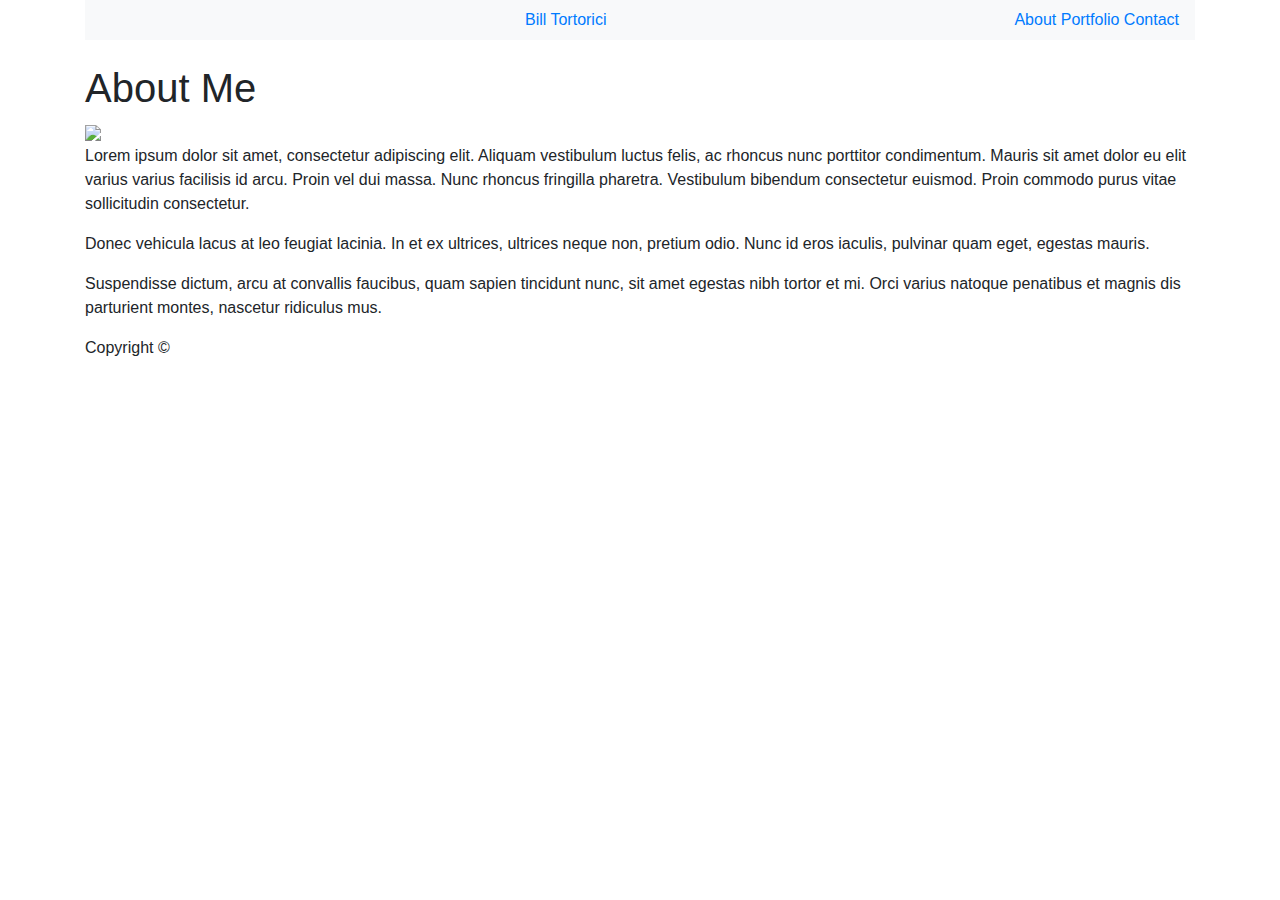
==== index.html @ 02777811 "Please work this time" ====
<!doctype html>
<html lang="en-us">

<head>
  <meta charset="UTF-8">
  <title>About | Your Name</title>
  
  <link rel="stylesheet" href="https://stackpath.bootstrapcdn.com/bootstrap/4.3.1/css/bootstrap.min.css"
    integrity="sha384-ggOyR0iXCbMQv3Xipma34MD+dH/1fQ784/j6cY/iJTQUOhcWr7x9JvoRxT2MZw1T" crossorigin="anonymous">
  <meta name="viewport" content="width=device-width, initial-scale=1, shrink-to-fit=no">
<link rel="stylesheet" type="text/css" href="assets/css/style.css">
</head>

<body>

  <header id="masthead">
    <div class="container">

      <nav class="navbar navbar-light bg-light">
        <span class="navbar-brand mb-0 h1"></span>
        <a href="index.html" id="logo">Bill Tortorici</a>
        <nav>
          <a href="index.html">About</a>
          <a href="portfolio.html">Portfolio</a>
          <a href="contact.html">Contact</a>
        </nav>
      </nav>
    </div>
  </header>
  <br>
  <div id="main-container" class="container">
    <section class="main-section">

      <h1>About Me</h1>
 
      <div class="row">
        <div class="col-sm col-md col-lg">
          <img
            src="https://media.licdn.com/dms/image/C5603AQFShJ-iq5zgXw/profile-displayphoto-shrink_200_200/0?e=1557360000&v=beta&t=IllukWgHYAo-nEAEjqy_njdX998Avf3Exg90cC8nxRs"
            class="image-fluid" id="bio-image">
        </div>
      </div>
        <p>Lorem ipsum dolor sit amet, consectetur adipiscing elit. Aliquam vestibulum luctus felis, ac rhoncus nunc
          porttitor condimentum. Mauris sit amet dolor eu elit varius varius facilisis id arcu. Proin vel dui massa.
          Nunc
          rhoncus fringilla pharetra. Vestibulum bibendum consectetur euismod. Proin commodo purus vitae sollicitudin
          consectetur.</p>

        <p>Donec vehicula lacus at leo feugiat lacinia. In et ex ultrices, ultrices neque non, pretium odio. Nunc id
          eros
          iaculis, pulvinar quam eget, egestas mauris.</p>

        <p>Suspendisse dictum, arcu at convallis faucibus, quam sapien tincidunt nunc, sit amet egestas nibh tortor et
          mi.
          Orci varius natoque penatibus et magnis dis parturient montes, nascetur ridiculus mus.</p>
      </div>

    </section>

  </div>

  <footer>
    <div class="container">
      Copyright &copy;
    </div>
  </footer>
</body>

</html>
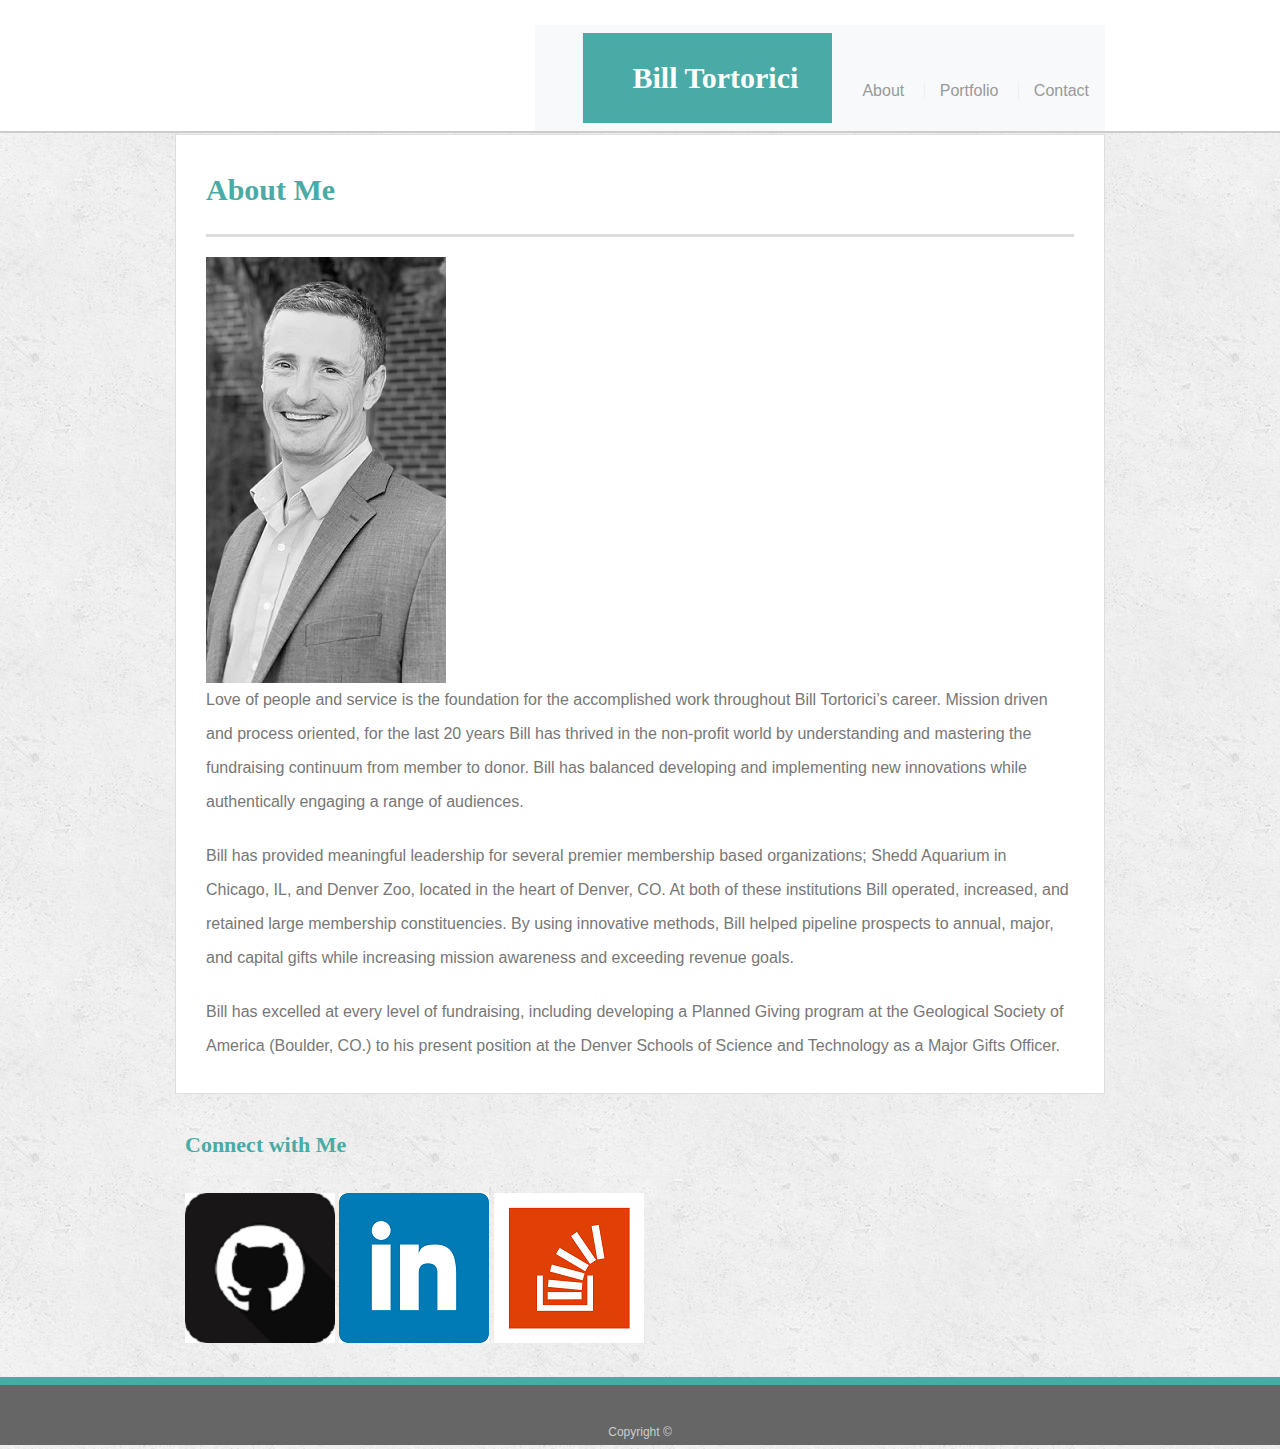
==== commit fecb5809: "Updated Portfolio" ====
--- a/index.html
+++ b/index.html
@@ -4,11 +4,11 @@
 <head>
   <meta charset="UTF-8">
   <title>About | Your Name</title>
-  
+
   <link rel="stylesheet" href="https://stackpath.bootstrapcdn.com/bootstrap/4.3.1/css/bootstrap.min.css"
     integrity="sha384-ggOyR0iXCbMQv3Xipma34MD+dH/1fQ784/j6cY/iJTQUOhcWr7x9JvoRxT2MZw1T" crossorigin="anonymous">
   <meta name="viewport" content="width=device-width, initial-scale=1, shrink-to-fit=no">
-<link rel="stylesheet" type="text/css" href="assets/css/style.css">
+  <link rel="stylesheet" type="text/css" href="assets/css/style.css">
 </head>
 
 <body>
@@ -32,32 +32,41 @@
     <section class="main-section">
 
       <h1>About Me</h1>
- 
+
       <div class="row">
         <div class="col-sm col-md col-lg">
-          <img
-            src="https://media.licdn.com/dms/image/C5603AQFShJ-iq5zgXw/profile-displayphoto-shrink_200_200/0?e=1557360000&v=beta&t=IllukWgHYAo-nEAEjqy_njdX998Avf3Exg90cC8nxRs"
-            class="image-fluid" id="bio-image">
+          <img src="assets/images/Billpic.jpg" class="image-fluid" id="bio-image">
         </div>
       </div>
-        <p>Lorem ipsum dolor sit amet, consectetur adipiscing elit. Aliquam vestibulum luctus felis, ac rhoncus nunc
-          porttitor condimentum. Mauris sit amet dolor eu elit varius varius facilisis id arcu. Proin vel dui massa.
-          Nunc
-          rhoncus fringilla pharetra. Vestibulum bibendum consectetur euismod. Proin commodo purus vitae sollicitudin
-          consectetur.</p>
+      <p>Love of people and service is the foundation for the accomplished work throughout Bill Tortorici’s career.
+        Mission driven and process oriented, for the last 20 years Bill has thrived in the non-profit world by
+        understanding and mastering the fundraising continuum from member to donor. Bill has balanced developing and
+        implementing new innovations while authentically engaging a range of audiences. </p>
 
-        <p>Donec vehicula lacus at leo feugiat lacinia. In et ex ultrices, ultrices neque non, pretium odio. Nunc id
-          eros
-          iaculis, pulvinar quam eget, egestas mauris.</p>
+      <p>Bill has provided meaningful leadership for several premier membership
+        based organizations; Shedd Aquarium in Chicago, IL, and Denver Zoo, located in the heart of Denver, CO. At both
+        of these institutions Bill operated, increased, and retained large membership constituencies. By using
+        innovative methods, Bill helped pipeline prospects to annual, major, and capital gifts while increasing mission
+        awareness and exceeding revenue goals. </p>
 
-        <p>Suspendisse dictum, arcu at convallis faucibus, quam sapien tincidunt nunc, sit amet egestas nibh tortor et
-          mi.
-          Orci varius natoque penatibus et magnis dis parturient montes, nascetur ridiculus mus.</p>
-      </div>
+      <p>Bill has excelled at every level of fundraising, including developing a Planned Giving program at the
+        Geological Society of America (Boulder, CO.) to his present position at the Denver Schools of Science and
+        Technology as a Major Gifts Officer. </p>
+  </div>
+  <br>
 
-    </section>
-
+  <section class="sidebar">
+    <div id="connect">
+      <h2>Connect with Me</h2>
+      <a href="https://github.com/btortorici"><img src="assets/images/github.jpg" class="social" alt="GitHub" /></a>
+      <a href="https://www.linkedin.com/in/billtortorici/"><img src="assets/images/square-linkedin-512.png"
+          class="social" alt="LinkedIn" /></a>
+      <a href="#"><img src="assets/images/stackoverflow-128.png" class="social" alt="Stack Overflow" /></a>
+    </div>
+  </section>
+  </section>
   </div>
+  <br>
 
   <footer>
     <div class="container">
--- a/assets/css/style.css
+++ b/assets/css/style.css
@@ -0,0 +1,311 @@
+body {
+  font-family: Arial, "Helvetica Neue", Helvetica, sans-serif;
+  font-size: 16px;
+  line-height: 34px;
+  color: #777777;
+  background: url("../images/concrete_seamless.png");
+}
+
+* {
+  box-sizing: border-box;
+}
+
+/* general */
+
+.container {
+  width: 100%;
+  max-width: 960px;
+  margin: 0 auto;
+  clear: both;
+}
+
+.sidebar{
+  width: 100%;
+  max-width: 910px;
+  margin: 0 auto;
+  clear: both;
+}
+
+h1,
+h2,
+h3,
+p {
+  margin-bottom: 20px;
+}
+
+p:last-child {
+  margin-bottom: 0;
+}
+
+h1,
+h2,
+h3 {
+  font-family: Georgia, Times, "Times New Roman", serif;
+  font-weight: 700;
+  color: #4aaaa5;
+}
+
+h1 {
+  padding-bottom: 20px;
+  font-size: 30px;
+  line-height: 49px;
+  border-bottom: 3px solid #dddddd;
+}
+
+h2,
+h3 {
+  font-size: 22px;
+}
+
+/* header */
+
+#masthead {
+  position: fixed;
+  z-index: 99;
+  width: 100%;
+  margin: 0 0 30px;
+  overflow: auto;
+  color: #ffffff;
+  background: #ffffff;
+  border-bottom: 2px solid #cccccc;
+}
+
+#logo {
+  float: left;
+  width: 250px;
+  height: 90px;
+  font-family: Georgia, Times, "Times New Roman", serif;
+  font-size: 30px;
+  font-weight: 700;
+  line-height: 90px;
+  color: #ffffff;
+  text-align: center;
+  text-decoration: none;
+  background: #4aaaa5;
+}
+
+nav {
+  float: right;
+  margin-top: 25px;
+}
+
+nav a {
+  display: inline-block;
+  padding-left: 15px;
+  margin-left: 15px;
+  line-height: 18px;
+  color: #999;
+  text-decoration: none;
+  border-left: 1px solid #efefef;
+}
+
+nav a:first-child {
+  border-left: 0 none;
+}
+
+/* footer */
+
+footer {
+  padding: 30px 0;
+  clear: both;
+  font-size: 12px;
+  color: #ffffff;
+  color: #cccccc;
+  text-align: center;
+  background: #666666;
+  border-top: 8px solid #4aaaa5;
+  height: 50px;
+}
+
+h3, h2 {
+  padding-bottom: 20px;
+  margin-bottom: 15px;
+  line-height: 22px;
+  border-bottom: 2px solid #eeeeee;
+}
+
+/* main */
+
+#main-container {
+  padding-top: 100px;
+  min-height: calc(100vh - 70px);
+}
+
+.main-section {
+  float: left;
+  width: 100%;
+  max-width: 960px;
+  padding: 30px;
+  margin: 0 0 40px;
+  background: #ffffff;
+  border: 1px solid #dddddd;
+}
+
+/* portfolio page */
+
+.work {
+  position: relative;
+  float: left;
+  width: 274px;
+  margin: 20px 0 25px;
+  overflow: auto;
+}
+
+.work:nth-child(even) {
+  margin-right: 40px;
+}
+
+.work img {
+  width: 100%;
+  border: 0 none;
+  opacity: 0.8;
+}
+
+.work h3 {
+  position: absolute;
+  bottom: 20px;
+  width: 100%;
+  padding: 15px;
+  margin-bottom: 0;
+  font-weight: 300;
+  line-height: 30px;
+  color: #ffffff;
+  text-align: center;
+  background: #4aaaa5;
+  border-bottom: 0;
+}
+
+.auth-image {
+  float: left;
+  width: 200px;
+  height: auto;
+  margin-top: 10px;
+  margin-right: 25px;
+}
+
+/* contact page */
+
+#contact-form ul {
+  margin-bottom: 20px;
+}
+
+#contact-form li {
+  margin-bottom: 10px;
+}
+
+label,
+input[type=text],
+input[type=email],
+textarea {
+  display: block;
+  width: 100%;
+}
+
+input[type=text],
+input[type=email],
+textarea {
+  height: 35px;
+  padding: 0 10px;
+  font-size: 14px;
+  border: 1px solid #dddddd;
+}
+
+textarea {
+  height: 200px;
+}
+
+input[type=submit] {
+  padding: 10px 30px;
+  font-size: 18px;
+  color: #ffffff;
+  cursor: pointer;
+  background: #4aaaa5;
+  border: 0 none;
+}
+
+@media screen and (max-width: 980px) {
+  .container {
+    padding: 0 20px;
+    max-width: 768px;
+  }
+
+  #main-container {
+    padding-top: 100px;
+  }
+
+  .main-section {
+    max-width: 420px;
+  }
+
+  .work {
+    width: 100%;
+  }
+
+  .auth-image {
+    width: 100%;
+    margin-bottom: 20px;
+  }
+}
+
+@media screen and (max-width: 768px) {
+  .main-section, .sidebar {
+    max-width: 100%;
+  }
+  .main-container {
+    overflow: auto; 
+    padding-top: 100px;
+  }
+
+  .sidebar {
+    margin-bottom: 40px;
+  }
+
+  .work {
+    width: 47%;
+    margin-bottom: 10px;
+  }
+
+  .work:nth-child(even) {
+    margin-right: 0;
+  }
+
+  .work:nth-child(odd) {
+    float: right;
+  }
+
+  .auth-image {
+    width: 50%;
+  }
+
+  }
+
+  
+  
+  @media only screen and (max-width: 640px) {
+    #masthead {
+      position: static;
+      margin-bottom: 20px;
+    }
+
+    header.container {
+      padding: 0;
+    }
+
+    #main-container {
+      padding-top: 0;
+      max-width: auto;
+    }
+    
+    #logo {
+      width: 100%;
+    }
+
+    nav {
+      widows: 100%;
+      padding-left: 0;
+      margin-left: 0;
+    }
+  }
+
+
+  
